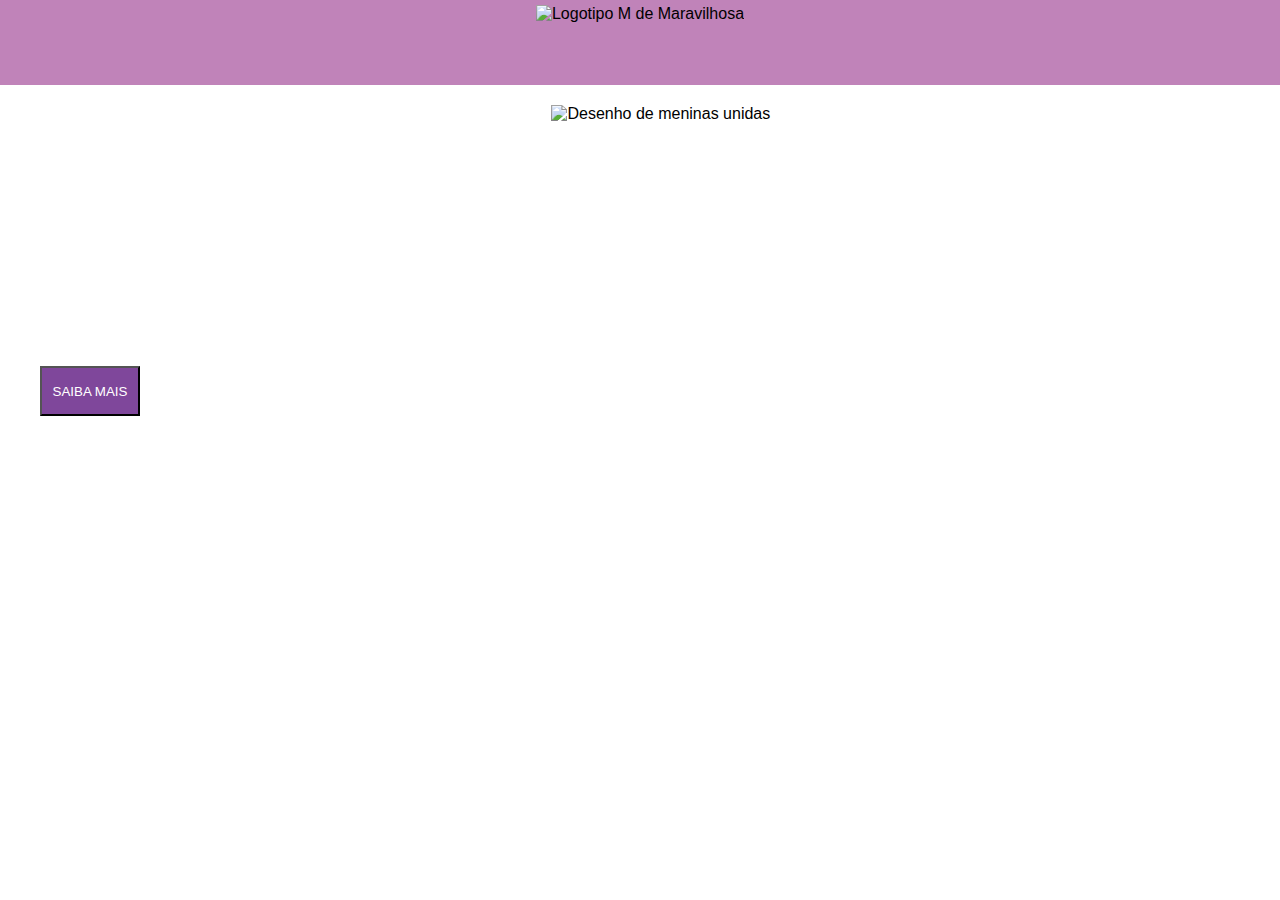
==== Maravilhosa/index.html @ 18daad85 "Criando header e adicionando elementos e estilo a ele" ====
<!DOCTYPE html>
<html lang="pt-br">
  <head>
    <meta charset="UTF-8" />
    <meta name="viewport" content="width=device-width, initial-scale=1.0" />
    <link
      href="https://fonts.googleapis.com/css?family=Montserrat:400,700,900|Roboto+Slab:700|Roboto:400,400i"
    />
    <link rel="stylesheet" href="style.css" />
    <title>M de maravilhosa</title>
  </head>

  <body>
    <nav>
      <div class="navbar">
        <div class="navbar_logotipo">
          <img src="img/logo-white.png" alt="Logotipo M de Maravilhosa" />
        </div>
      </div>
    </nav>

    <!-- Cabeçalho -->
    <header class="container-header">
      <div class="box-header--text">
        <h1 class="container-header--text">THE FUTURE IS FEMALE CODERS.</h1>

        <button class="container-header-button">SAIBA MAIS</button>
      </div>
      <div class="box-header--img">
        <img
          class="container-header--img"
          src="/img/bg-banner.png"
          alt="Desenho de meninas unidas"
        />
      </div>
    </header>

    <!-- Secao Maravilhosa -->

    <!-- AUTORA -->

    <!-- Footer -->
  </body>
</html>
---- Maravilhosa/style.css ----
* {
  box-sizing: border-box;
  padding: 0;
  margin: 0;
  font-family: 'Montserrat', Arial, Helvetica, sans-serif;
}

a {
    text-decoration: none;
    color: inherit;
    margin: 2px;
}

/* NAVBAR */

.navbar{
    background-color: #C083B9;
    width: 100%;
    height: 85px;
}

.navbar_logotipo {
    text-align: center;
    padding: 5px;
}

/* -------------------------------------------------------------------------------- */


/* HEADER */

.container-header {
    display: flex;
    width: 100%;
    height: 100%;
    background: url(/img/backgroud_header_01.jpg);
}
.box-header--text {
    display: flex;
    flex-direction: column;
    width: 100%;
    height: 100%;
    padding: 0 40px;

}
.container-header--text{
    color: #fff;
    font-size: 20pt;
    padding: 63px 0;
}
.container-header-button{
    width: 100px;
    height: 50px;
    background-color: #7F479B;
    color: #fff;

}
.box-header--img{
    display: flex;
    width: 100%;
    height: 100%;
    padding: 20px 350px 65px;
}
.container-header--img{
    width: 500px;
    height: 290px;
}


/* --- BOTAO --- */
  


/*********** HEADER   *********/



/* SECAO Maravilhosa */



/* AUTORA */



/* SECAO Recado */



/* FOOTER */


/* MEDIA QUERY */
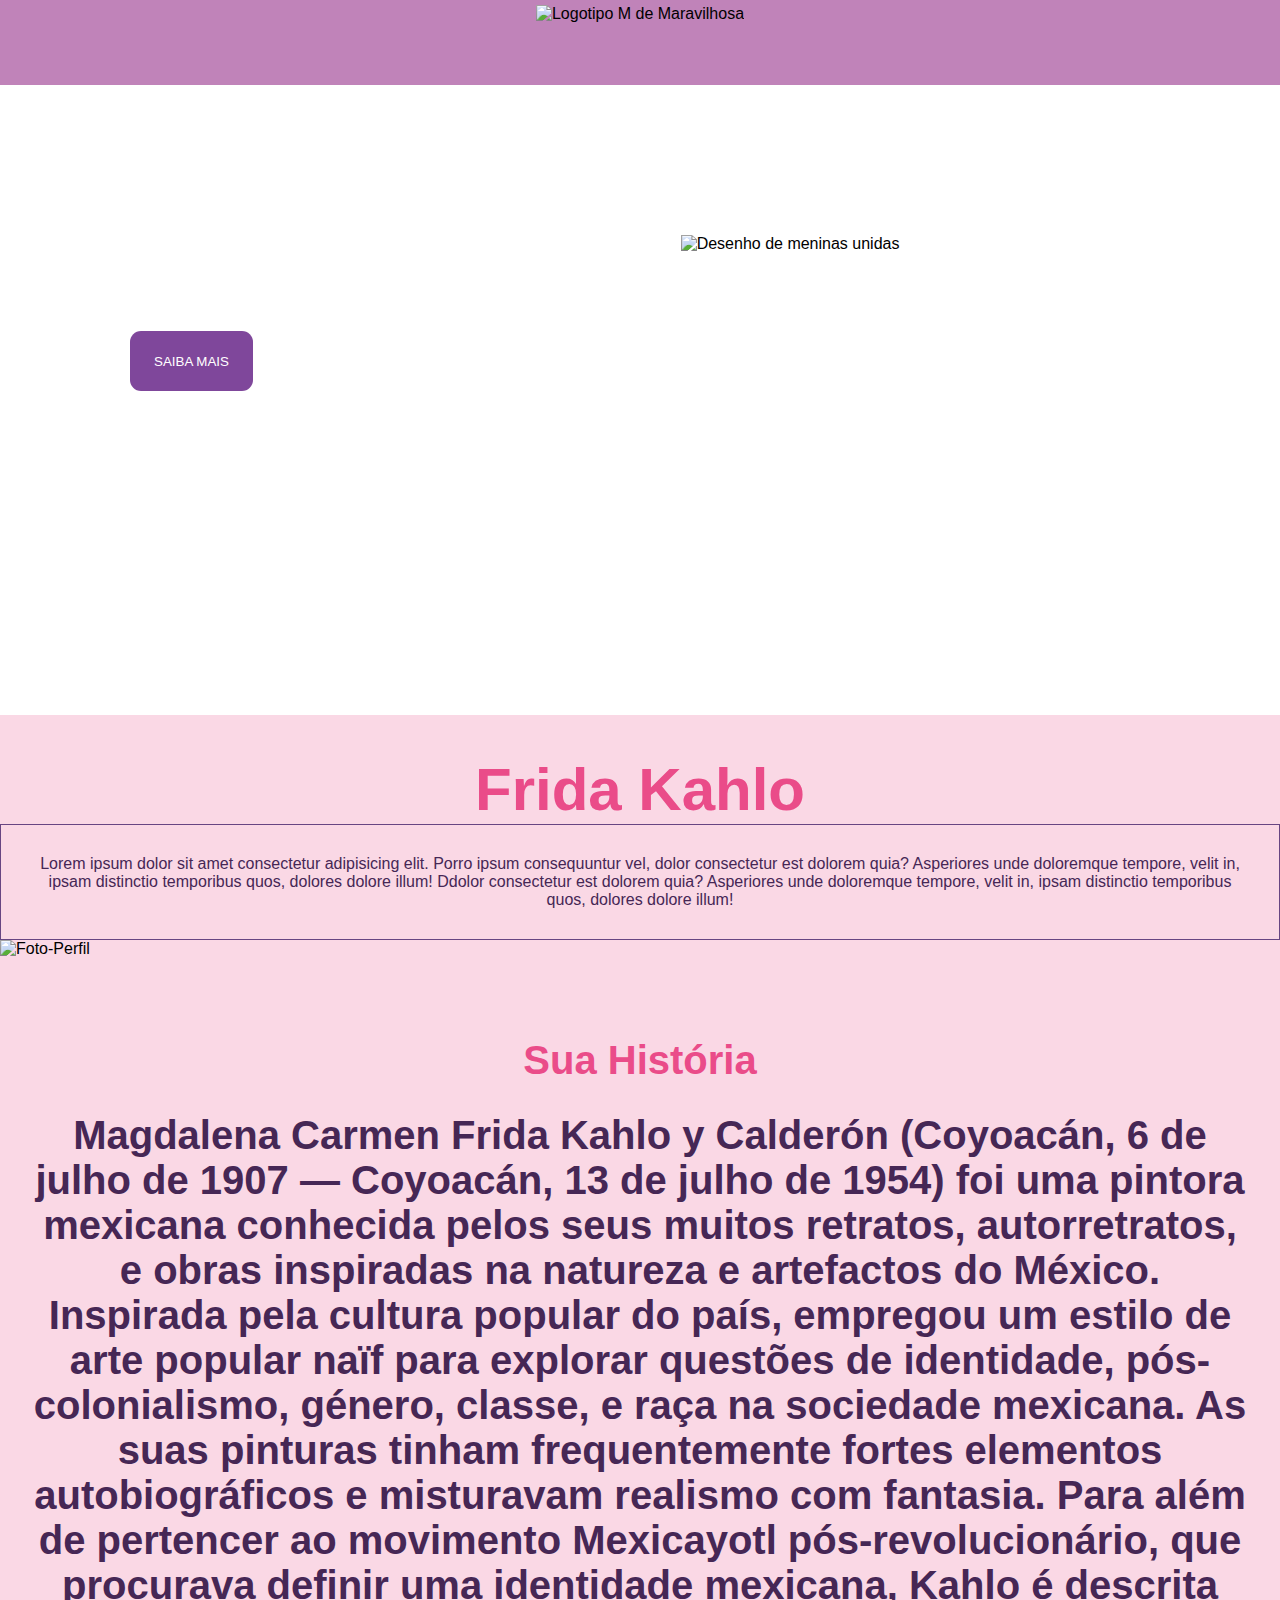
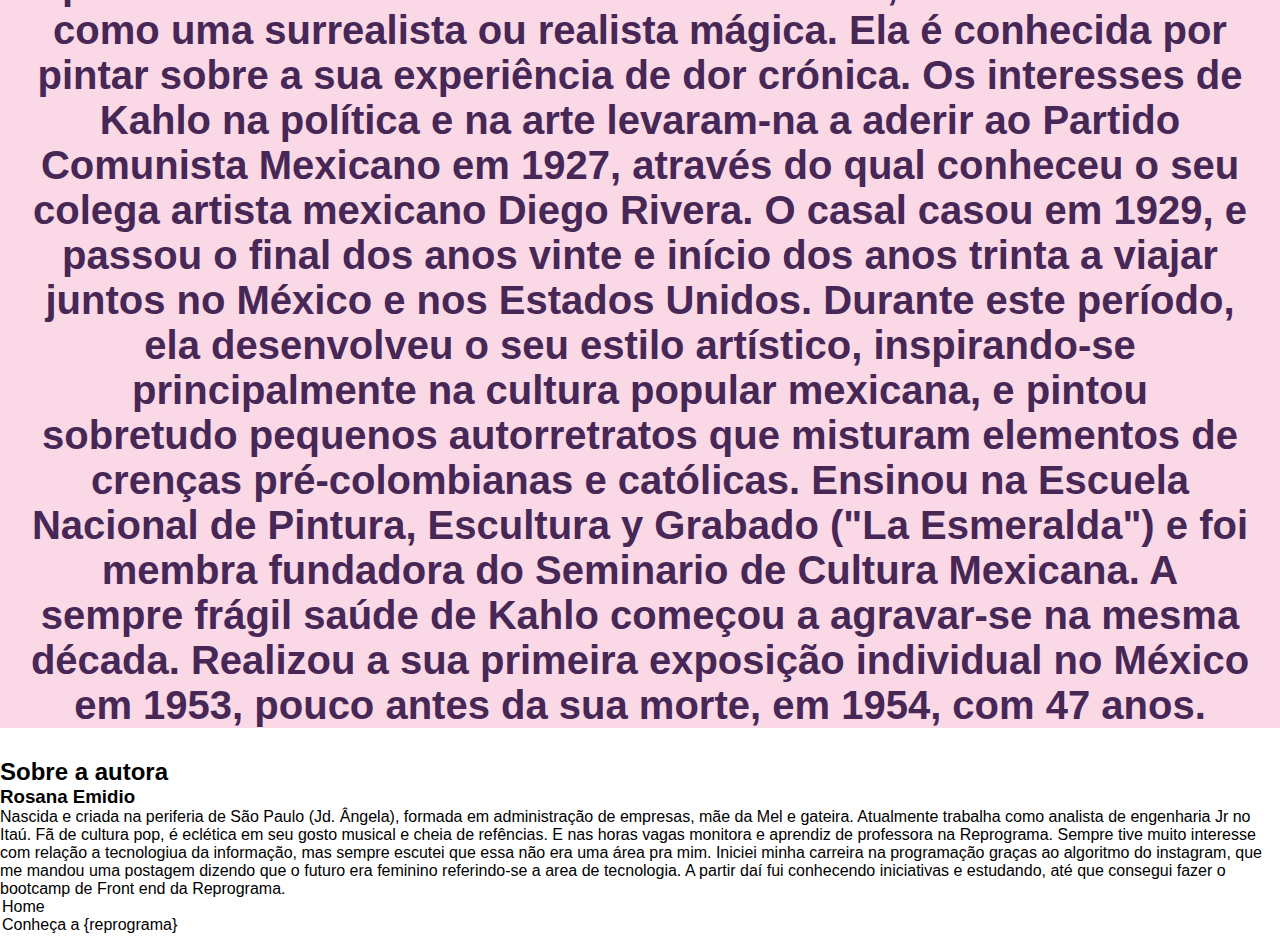
==== commit 78adfeeb: "Criando a section e adicionando elementos e estilo a ele" ====
--- a/Maravilhosa/index.html
+++ b/Maravilhosa/index.html
@@ -36,9 +36,85 @@
     </header>
 
     <!-- Secao Maravilhosa -->
-
+    <section class="container-section">
+        <div class="box-section--title">
+        <h2>Frida Kahlo</h2>
+      </div>
+      <div class="container-box--text">
+        <p class="box-text--paragraph"> 
+          Lorem ipsum dolor sit amet consectetur adipisicing elit. Porro ipsum
+          consequuntur vel, dolor consectetur est dolorem quia? Asperiores unde
+          doloremque tempore, velit in, ipsam distinctio temporibus quos,
+          dolores dolore illum! Ddolor consectetur est dolorem quia? Asperiores
+          unde doloremque tempore, velit in, ipsam distinctio temporibus quos,
+          dolores dolore illum!
+        </p>
+      </div>
+      <div>
+        <img src="/img/29-frida-maria-eduarda.jpg" alt="Foto-Perfil" />
+      </div>
+      <div class="box-section--history"> 
+      <h2 class="box-section--title">Sua História</h2>
+      <p class="box-section--text">
+        Magdalena Carmen Frida Kahlo y Calderón (Coyoacán, 6 de julho de 1907 —
+        Coyoacán, 13 de julho de 1954) foi uma pintora mexicana conhecida pelos
+        seus muitos retratos, autorretratos, e obras inspiradas na natureza e
+        artefactos do México. Inspirada pela cultura popular do país, empregou
+        um estilo de arte popular naïf para explorar questões de identidade,
+        pós-colonialismo, género, classe, e raça na sociedade mexicana. As suas
+        pinturas tinham frequentemente fortes elementos autobiográficos e
+        misturavam realismo com fantasia. Para além de pertencer ao movimento
+        Mexicayotl pós-revolucionário, que procurava definir uma identidade
+        mexicana, Kahlo é descrita como uma surrealista ou realista mágica. Ela
+        é conhecida por pintar sobre a sua experiência de dor crónica. Os
+        interesses de Kahlo na política e na arte levaram-na a aderir ao Partido
+        Comunista Mexicano em 1927, através do qual conheceu o seu colega
+        artista mexicano Diego Rivera. O casal casou em 1929, e passou o final
+        dos anos vinte e início dos anos trinta a viajar juntos no México e nos
+        Estados Unidos. Durante este período, ela desenvolveu o seu estilo
+        artístico, inspirando-se principalmente na cultura popular mexicana, e
+        pintou sobretudo pequenos autorretratos que misturam elementos de
+        crenças pré-colombianas e católicas. Ensinou na Escuela Nacional de
+        Pintura, Escultura y Grabado ("La Esmeralda") e foi membra fundadora do
+        Seminario de Cultura Mexicana. A sempre frágil saúde de Kahlo começou a
+        agravar-se na mesma década. Realizou a sua primeira exposição individual
+        no México em 1953, pouco antes da sua morte, em 1954, com 47 anos.
+      </p>
+    </div>
+      </div>
+    </section>
     <!-- AUTORA -->
-
+    <section>
+      <div>
+        <h2>Sobre a autora</h2>
+        <h3>Rosana Emidio</h3>
+        <p>
+          Nascida e criada na periferia de São Paulo (Jd. Ângela), formada em
+          administração de empresas, mãe da Mel e gateira. Atualmente trabalha
+          como analista de engenharia Jr no Itaú. Fã de cultura pop, é eclética
+          em seu gosto musical e cheia de refências. E nas horas vagas monitora
+          e aprendiz de professora na Reprograma. Sempre tive muito interesse
+          com relação a tecnologiua da informação, mas sempre escutei que essa
+          não era uma área pra mim. Iniciei minha carreira na programação graças
+          ao algoritmo do instagram, que me mandou uma postagem dizendo que o
+          futuro era feminino referindo-se a area de tecnologia. A partir daí
+          fui conhecendo iniciativas e estudando, até que consegui fazer o
+          bootcamp de Front end da Reprograma.
+        </p>
+    </section>
     <!-- Footer -->
+    <footer>
+      <ul>
+        <li>
+          <a href="#" target="_blank"> Home</a>
+        </li>
+        <li><a href="#" target="_blank"> Conheça a {reprograma}</a></li>
+      </ul>
+      <img src="" alt="" />
+      <img src="" alt="" />
+      <img src="" alt="" />
+      <img src="" alt="" />
+      <img src="" alt="" />
+    </footer>
   </body>
 </html>
--- a/Maravilhosa/style.css
+++ b/Maravilhosa/style.css
@@ -1,9 +1,8 @@
-
 * {
-  box-sizing: border-box;
-  padding: 0;
-  margin: 0;
-  font-family: 'Montserrat', Arial, Helvetica, sans-serif;
+    box-sizing: border-box;
+    padding: 0;
+    margin: 0;
+    font-family: 'Montserrat', Arial, Helvetica, sans-serif;
 }
 
 a {
@@ -14,7 +13,7 @@
 
 /* NAVBAR */
 
-.navbar{
+.navbar {
     background-color: #C083B9;
     width: 100%;
     height: 85px;
@@ -36,6 +35,16 @@
     height: 100%;
     background: url(/img/backgroud_header_01.jpg);
 }
+
+@media (min-width: 370px) and (max-width: 400px) {
+    .container-header {
+        display: grid;
+        width: 100%;
+        height: 100%;
+        background: url(/img/backgroud_header_01.jpg);
+    }
+}
+
 .box-header--text {
     display: flex;
     flex-direction: column;
@@ -44,40 +53,126 @@
     padding: 0 40px;
 
 }
-.container-header--text{
+
+@media (min-width: 370px) and (max-width: 400px) {
+    .box-header--text {
+        display: flex;
+        flex-direction: column;
+        width: 100%;
+        height: 100%;
+        padding: 60px 0px 32px 40px;
+        gap: 22px;
+        justify-content: center;
+
+    }
+}
+
+.container-header--text {
     color: #fff;
-    font-size: 20pt;
-    padding: 63px 0;
+    font-size: 30pt;
+    padding: 78px 29px;
+    text-align: left;
 }
-.container-header-button{
-    width: 100px;
-    height: 50px;
+
+@media (min-width: 370px) and (max-width: 400px) {
+    .container-header--text {
+        display: flex;
+        flex-direction: column;
+        width: 100%;
+        height: 100%;
+        padding: 0 40px;
+
+
+    }
+}
+
+/* --- BOTAO --- */
+.container-header-button {
+    width: 123px;
+    height: 60px;
     background-color: #7F479B;
     color: #fff;
+    border-radius: 11px;
+    margin: 0px 90px;
+    cursor: pointer;
+    border: none;
+}
 
-}
-.box-header--img{
+.box-header--img {
     display: flex;
     width: 100%;
     height: 100%;
-    padding: 20px 350px 65px;
-}
-.container-header--img{
-    width: 500px;
-    height: 290px;
+    padding: 150px 0 100px 0;
 }
 
+@media (min-width: 370px) and (max-width: 400px) {
+    .box-header--img {
+        width: 100%;
+        height: 100%;
+        display: flex;
+        padding: 0;
 
-/* --- BOTAO --- */
-  
+    }
+
+
+}
+
+.container-header--img {
+    width: 90%;
+    height: 380px;
+    margin-left: 20px;
+
+}
+
+@media (min-width: 370px) and (max-width: 400px) {
+    .container-header--img {
+        width: 376px;
+        height: 226px;
+        margin-left: 0;
+
+    }
+}
 
 
 /*********** HEADER   *********/
 
+/* SECAO Maravilhosa */
+.container-section{
+    background-color: #FAD8E5;
+    align-items: center;
+    width: 100%;
+    height: 100%;
+}
+.container-box--text{
+    border: 1px solid #674582;
 
-
-/* SECAO Maravilhosa */
-
+}
+.box-text--paragraph{
+    margin: 42px;
+    margin: 30px;
+    color: #462755;
+    text-align: center;
+}
+.box-section--title{
+    color: #EA4C89;
+    font-size: 40px;
+    text-align: center;
+    font-weight: bold;
+    padding-top: 40px;
+}
+.box-section--history{
+    color: #EA4C89;
+    font-size: 40px;
+    text-align: center;
+    font-weight: bold;
+    padding-top: 40px;
+}
+.box-section--text{
+    margin: 42px;
+    margin: 30px;
+    color: #462755;
+    text-align: center;
+}
 
 
 /* AUTORA */
@@ -91,6 +186,4 @@
 /* FOOTER */
 
 
-/* MEDIA QUERY */
-
-
+/* MEDIA QUERY */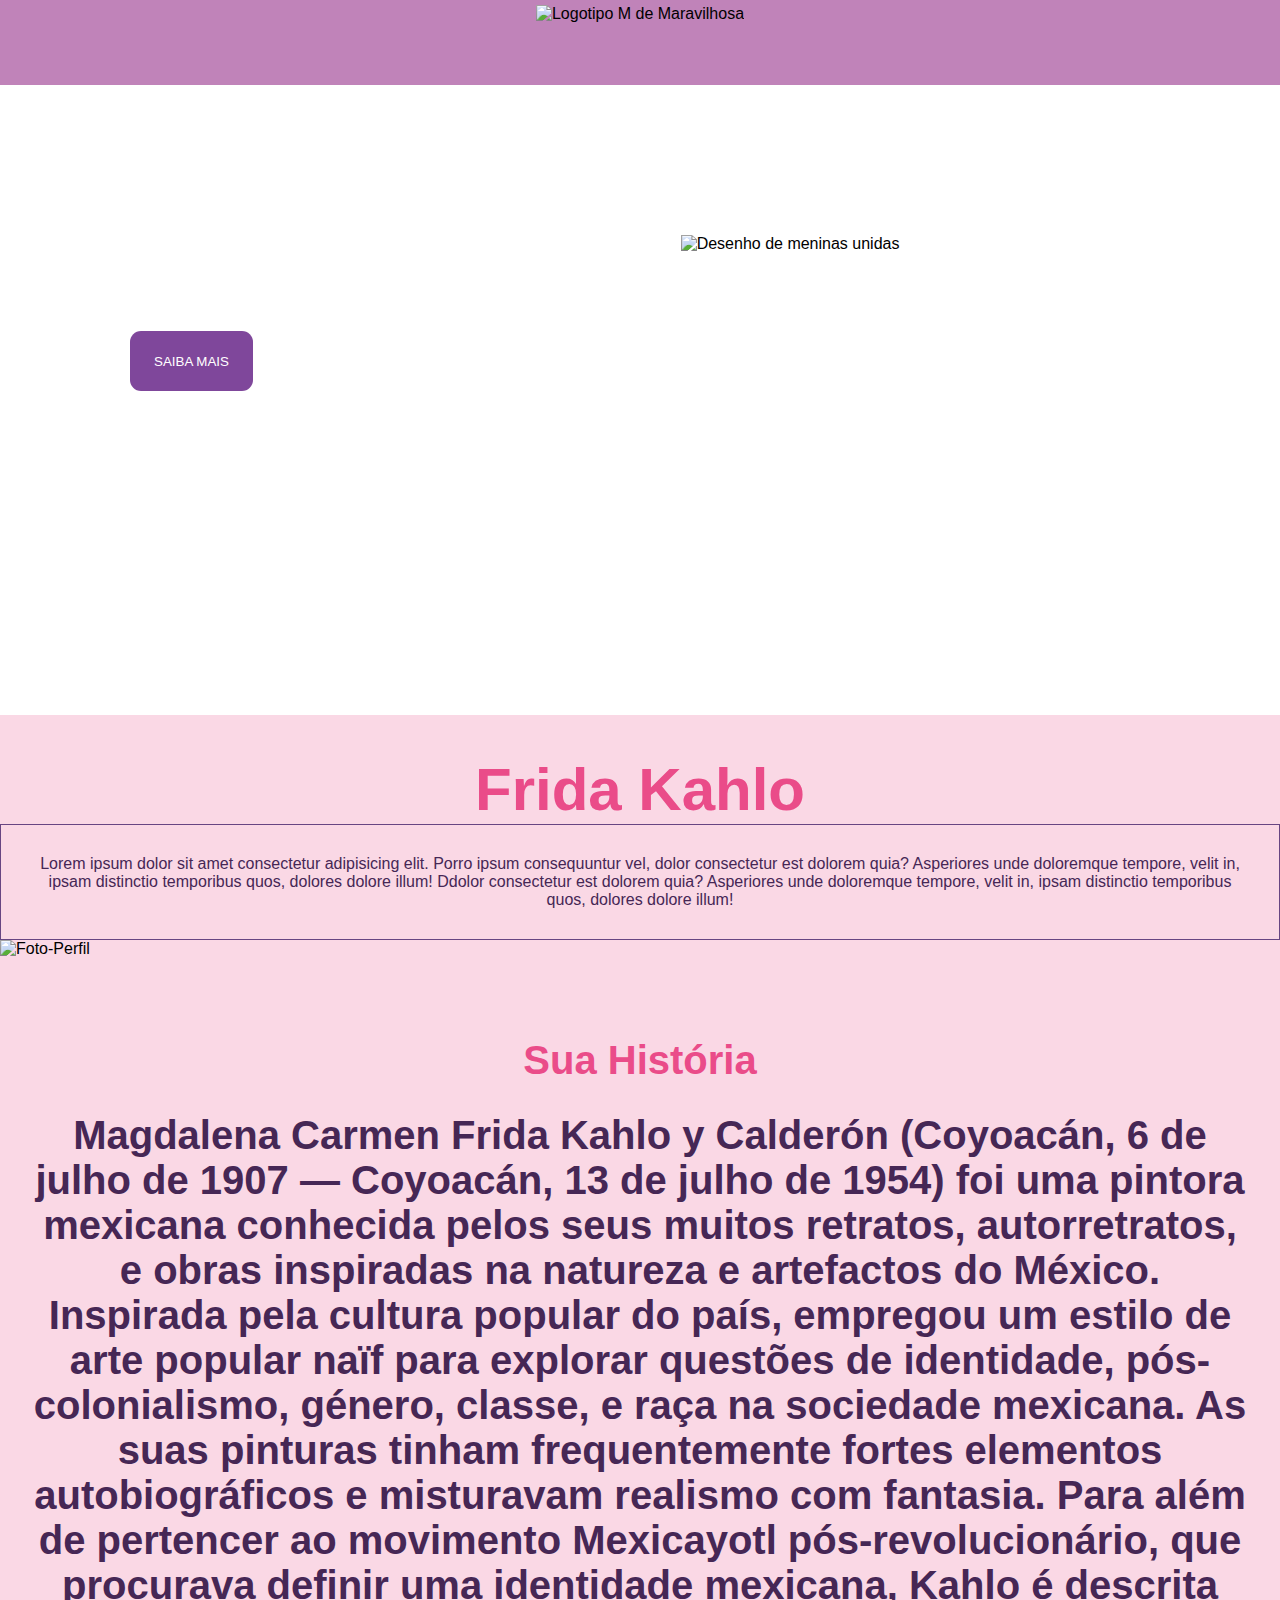
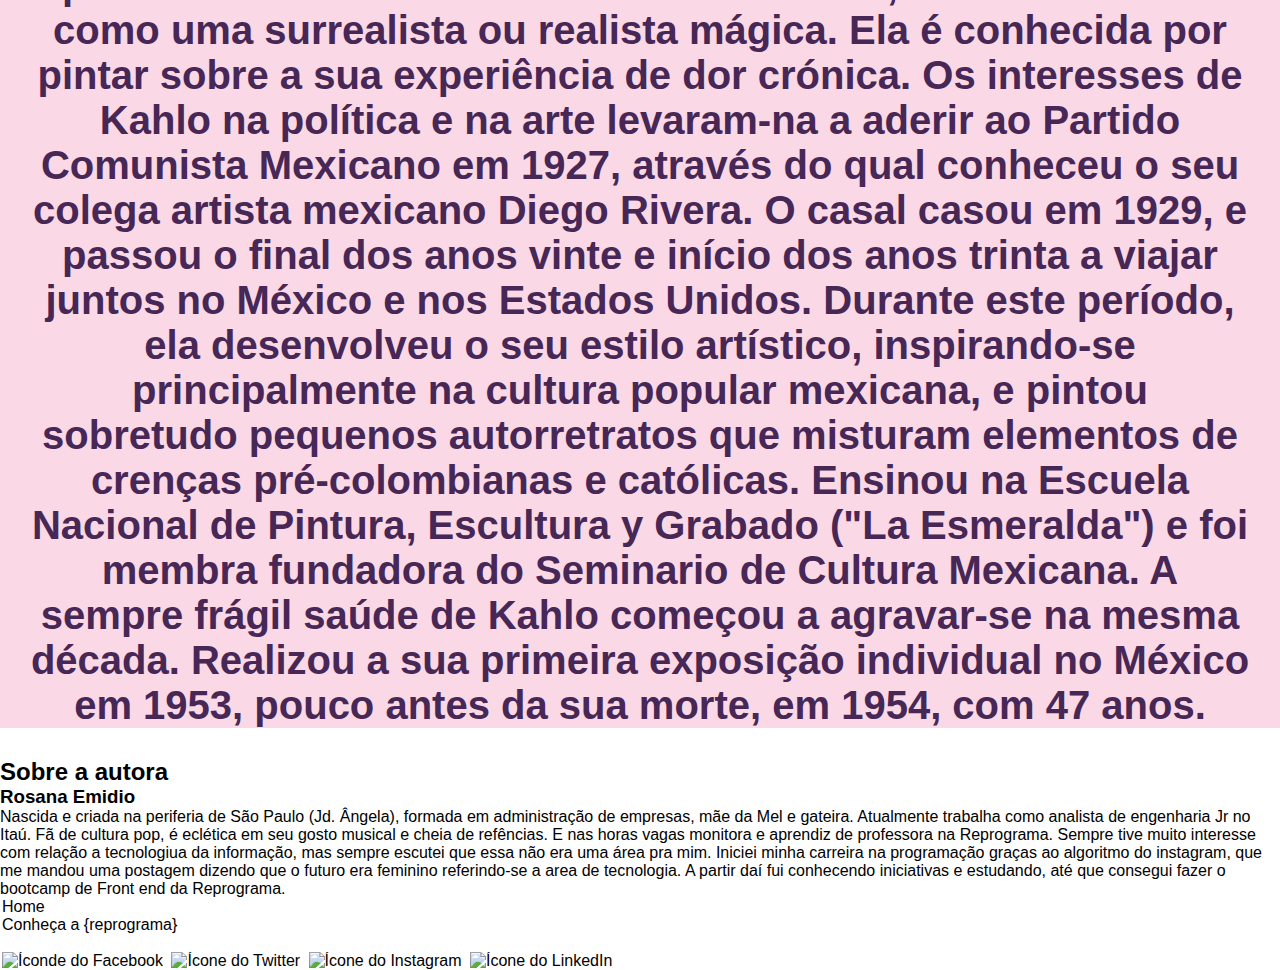
==== commit 93660ccc: "Criando o footer e adicionando elementos e estilo a ele" ====
--- a/Maravilhosa/index.html
+++ b/Maravilhosa/index.html
@@ -104,17 +104,34 @@
     </section>
     <!-- Footer -->
     <footer>
-      <ul>
-        <li>
-          <a href="#" target="_blank"> Home</a>
-        </li>
-        <li><a href="#" target="_blank"> Conheça a {reprograma}</a></li>
-      </ul>
-      <img src="" alt="" />
-      <img src="" alt="" />
-      <img src="" alt="" />
-      <img src="" alt="" />
-      <img src="" alt="" />
+        <footer class="footer">
+            <div class="footer__menu">
+                <ul class="footer__links">
+                    <li>
+                        <a href="/">Home</a>
+                    </li>
+                    <li>
+                        <a href="http://www.reprograma.com.br/" target="_blank">Conheça a {reprograma}</a>
+                    </li>
+                </ul>
+    
+                <img src="img/logo-white.png" alt="">
+    
+                <div class="navegacao__redes-sociais">
+                    <a href="https://www.facebook.com/ReprogramaBr/" target="_blank">
+                        <img src="./img/icon-facebook.png" alt="Íconde do Facebook">
+                    </a>
+                    <a href="https://twitter.com/ReprogramaBr" target="_blank">
+                        <img src="./img/icon-twitter.png" alt="Ícone do Twitter">
+                    </a>
+                    <a href="https://www.instagram.com/reprogramabr/" target="_blank">
+                        <img src="./img/icon-instagram.png" alt="Ícone do Instagram">
+                    </a>
+                    <a href="https://www.linkedin.com/company/reprogramabr/" target="_blank">
+                        <img src="./img/icon-linkedin.png" alt="Ícone do LinkedIn">
+                    </a>
+                </div>
+            </div>
     </footer>
   </body>
 </html>
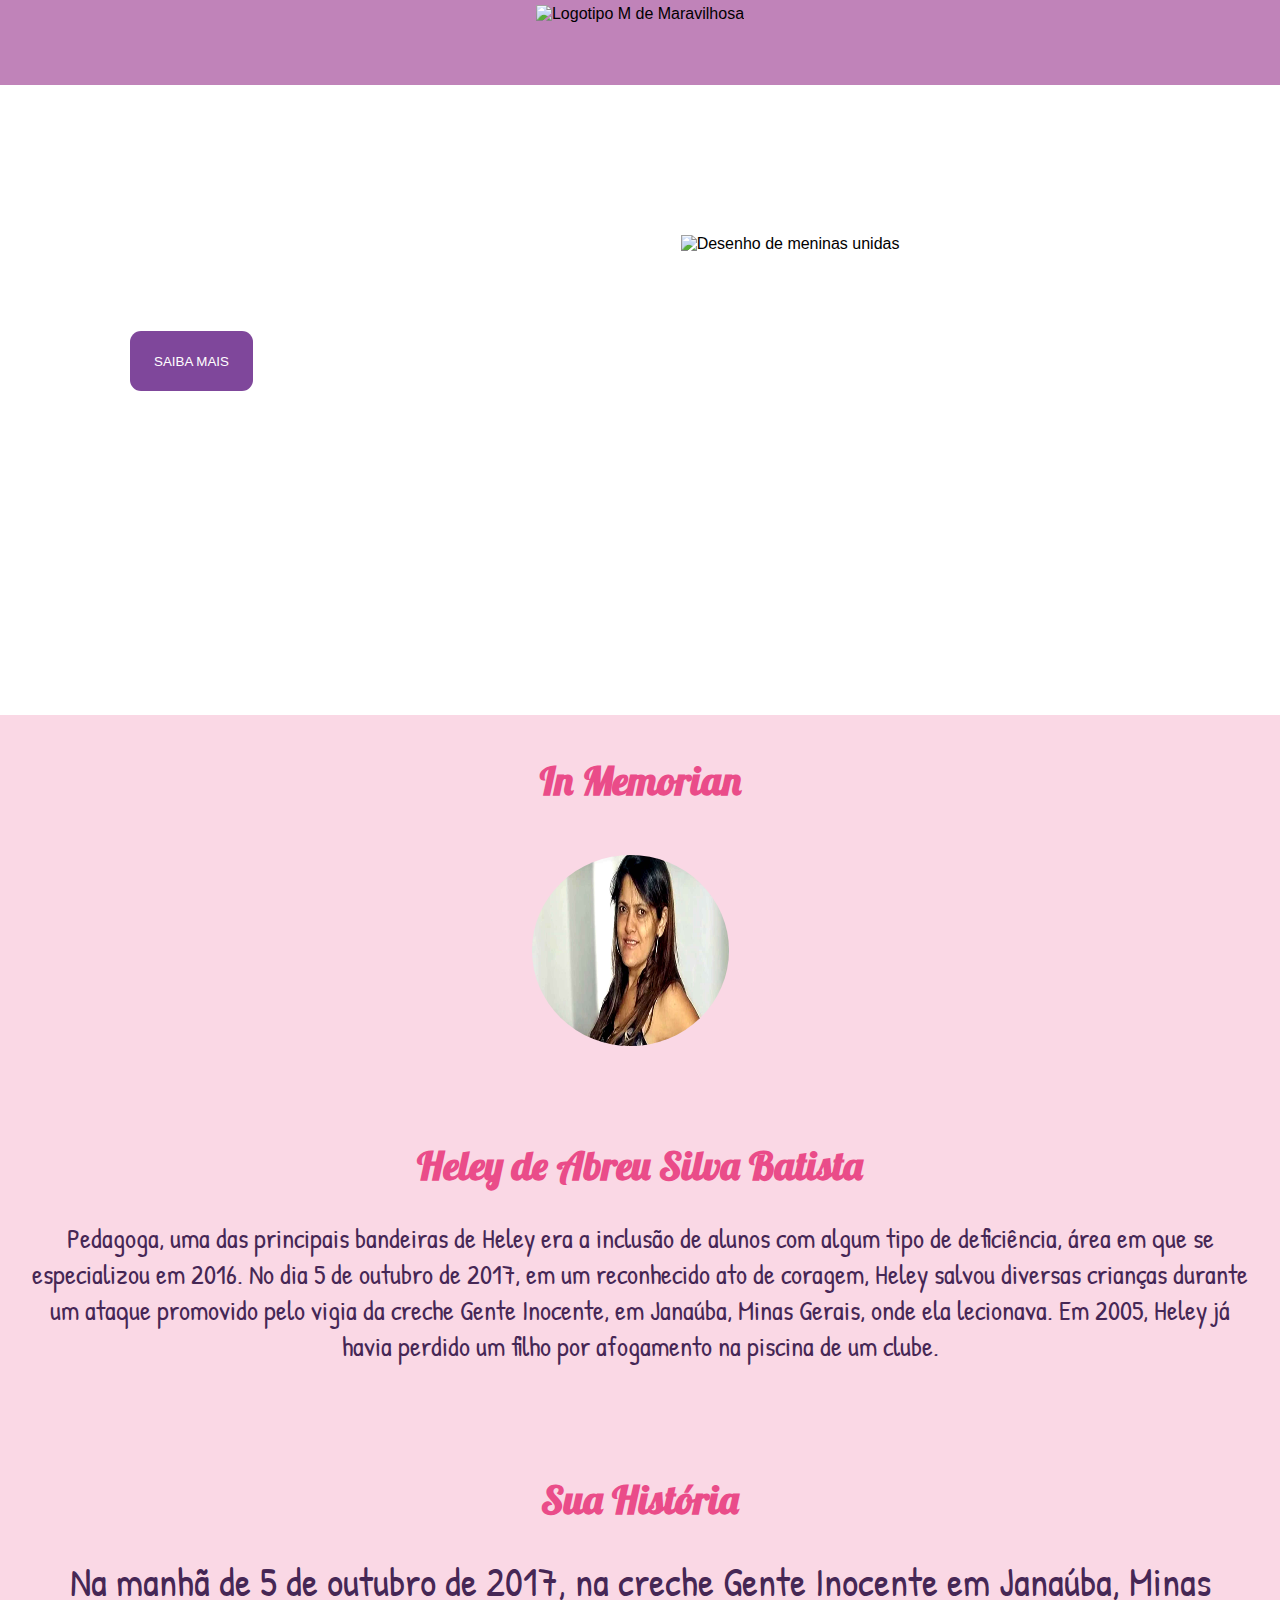
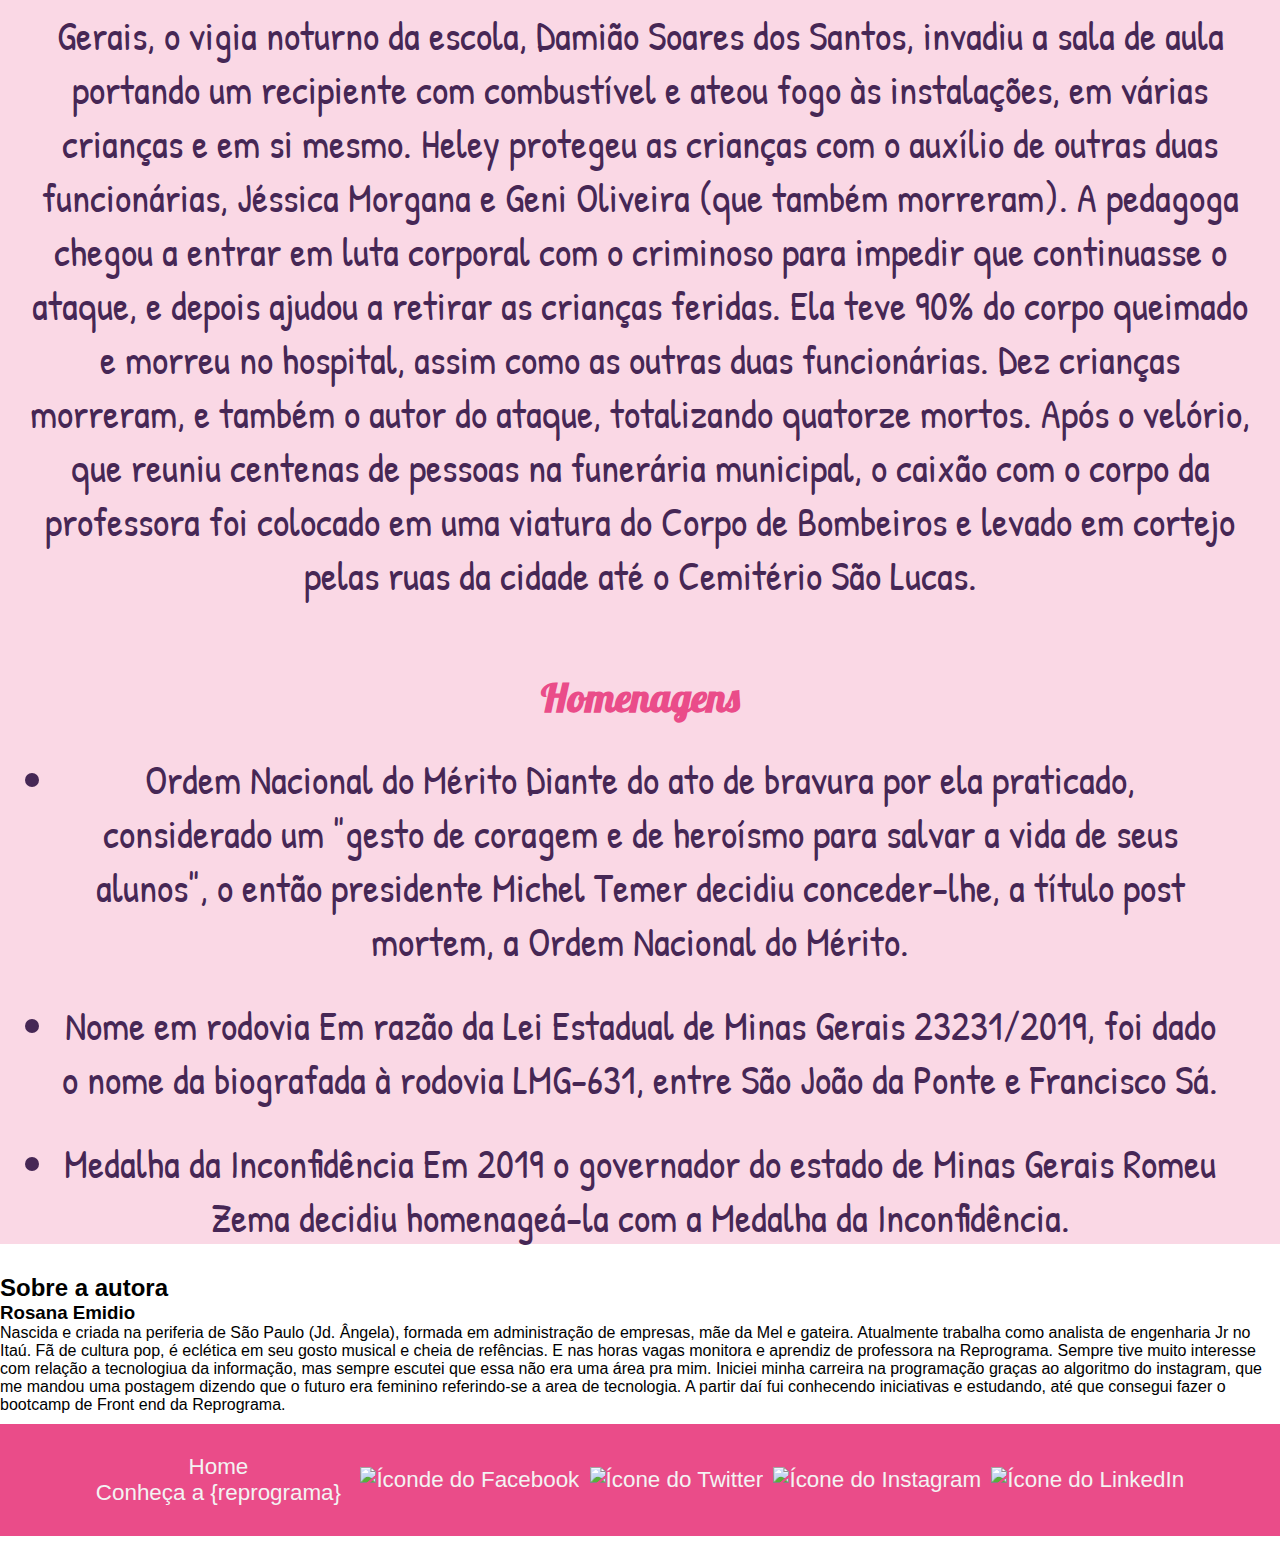
==== commit 8344f477: "app web finalizado" ====
--- a/Maravilhosa/index.html
+++ b/Maravilhosa/index.html
@@ -1,137 +1,147 @@
 <!DOCTYPE html>
 <html lang="pt-br">
-  <head>
-    <meta charset="UTF-8" />
-    <meta name="viewport" content="width=device-width, initial-scale=1.0" />
-    <link
-      href="https://fonts.googleapis.com/css?family=Montserrat:400,700,900|Roboto+Slab:700|Roboto:400,400i"
-    />
-    <link rel="stylesheet" href="style.css" />
-    <title>M de maravilhosa</title>
-  </head>
 
-  <body>
-    <nav>
-      <div class="navbar">
-        <div class="navbar_logotipo">
-          <img src="img/logo-white.png" alt="Logotipo M de Maravilhosa" />
+<head>
+  <meta charset="UTF-8" />
+  <meta name="viewport" content="width=device-width, initial-scale=1.0" />
+  <link href="https://fonts.googleapis.com/css?family=Montserrat:400,700,900|Roboto+Slab:700|Roboto:400,400i" />
+  <link rel="stylesheet" href="style.css" />
+  <title>M de maravilhosa</title>
+</head>
+
+<body>
+  <nav>
+    <div class="navbar">
+      <div class="navbar_logotipo">
+        <img src="img/logo-white.png" alt="Logotipo M de Maravilhosa" />
+      </div>
+    </div>
+  </nav>
+
+  <!-- Cabeçalho -->
+  <header class="container-header">
+    <div class="box-header--text">
+      <h1 class="container-header--text">THE FUTURE IS FEMALE CODERS.</h1>
+
+      <button class="container-header-button">SAIBA MAIS</button>
+    </div>
+    <div class="box-header--img">
+      <img class="container-header--img" src="/img/bg-banner.png" alt="Desenho de meninas unidas" />
+    </div>
+  </header>
+
+  <!-- Secao Maravilhosa -->
+  <section class="container-section">
+    <div class="box-section">
+      <h2 class="box-section--title">In Memorian</h2>
+      <img class="photo-perfil" src="/img/professora-Heley-Abreu-Batista.jpg"
+        alt="Foto da professora-Heley-Abreu-Batista" />
+      <h2 class="box-section--title">Heley de Abreu Silva Batista</h2>
+
+      <div class="container-box--text">
+        <p class="box-text--paragraph">
+          Pedagoga, uma das principais bandeiras de Heley era a inclusão de alunos com algum tipo de deficiência, área
+          em que se especializou em 2016.
+
+          No dia 5 de outubro de 2017, em um reconhecido ato de coragem, Heley salvou diversas crianças durante um
+          ataque promovido pelo vigia da creche Gente Inocente, em Janaúba, Minas Gerais, onde ela lecionava.
+
+          Em 2005, Heley já havia perdido um filho por afogamento na piscina de um clube.
+        </p>
+      </div>
+
+    </div>
+    <div class="box-section--history">
+      <h2 class="box-section--title">Sua História</h2>
+
+      <p class="box-section--text">
+
+        Na manhã de 5 de outubro de 2017, na creche Gente Inocente em Janaúba, Minas Gerais, o vigia noturno da escola,
+        Damião Soares dos Santos, invadiu a sala de aula portando um recipiente com combustível e ateou fogo às
+        instalações, em várias crianças e em si mesmo. Heley protegeu as crianças com o auxílio de outras duas
+        funcionárias, Jéssica Morgana e Geni Oliveira (que também morreram). A pedagoga chegou a entrar em luta corporal
+        com o criminoso para impedir que continuasse o ataque, e depois ajudou a retirar as crianças feridas. Ela teve
+        90% do corpo queimado e morreu no hospital, assim como as outras duas funcionárias. Dez crianças morreram, e
+        também o autor do ataque, totalizando quatorze mortos.
+
+        Após o velório, que reuniu centenas de pessoas na funerária municipal, o caixão com o corpo da professora foi
+        colocado em uma viatura do Corpo de Bombeiros e levado em cortejo pelas ruas da cidade até o Cemitério São
+        Lucas.
+      </p>
+
+        <h2 class="box-section--title">Homenagens</h2>
+        
+        <ul class="box-section--list">
+        <li class="box-section--list">        Ordem Nacional do Mérito
+          Diante do ato de bravura por ela praticado, considerado um "gesto de coragem e de heroísmo para salvar a vida de
+          seus alunos", o então presidente Michel Temer decidiu conceder-lhe, a título post mortem, a Ordem Nacional do
+          Mérito.</li>
+        <li class="box-section--list">        Nome em rodovia
+          Em razão da Lei Estadual de Minas Gerais 23231/2019, foi dado o nome da biografada à rodovia LMG-631, entre São
+          João da Ponte e Francisco Sá.</li>
+        <li class="box-section--list">        Medalha da Inconfidência
+          Em 2019 o governador do estado de Minas Gerais Romeu Zema decidiu homenageá-la com a Medalha da
+          Inconfidência.</li>
+      </ul>
+
+
+
+
+
+
+    </div>
+    </div>
+  </section>
+  <!-- AUTORA -->
+  <section>
+    <div>
+      <h2>Sobre a autora</h2>
+      <h3>Rosana Emidio</h3>
+      <p>
+        Nascida e criada na periferia de São Paulo (Jd. Ângela), formada em
+        administração de empresas, mãe da Mel e gateira. Atualmente trabalha
+        como analista de engenharia Jr no Itaú. Fã de cultura pop, é eclética
+        em seu gosto musical e cheia de refências. E nas horas vagas monitora
+        e aprendiz de professora na Reprograma. Sempre tive muito interesse
+        com relação a tecnologiua da informação, mas sempre escutei que essa
+        não era uma área pra mim. Iniciei minha carreira na programação graças
+        ao algoritmo do instagram, que me mandou uma postagem dizendo que o
+        futuro era feminino referindo-se a area de tecnologia. A partir daí
+        fui conhecendo iniciativas e estudando, até que consegui fazer o
+        bootcamp de Front end da Reprograma.
+      </p>
+  </section>
+  <!-- Footer -->
+  <footer>
+    <footer class="footer">
+      <div class="footer__menu">
+        <ul class="footer__links">
+          <li>
+            <a href="/">Home</a>
+          </li>
+          <li>
+            <a href="http://www.reprograma.com.br/" target="_blank">Conheça a {reprograma}</a>
+          </li>
+        </ul>
+
+        <img src="img/logo-white.png" alt="">
+
+        <div class="navegacao__redes-sociais">
+          <a href="https://www.facebook.com/ReprogramaBr/" target="_blank">
+            <img src="./img/icon-facebook.png" alt="Íconde do Facebook">
+          </a>
+          <a href="https://twitter.com/ReprogramaBr" target="_blank">
+            <img src="./img/icon-twitter.png" alt="Ícone do Twitter">
+          </a>
+          <a href="https://www.instagram.com/reprogramabr/" target="_blank">
+            <img src="./img/icon-instagram.png" alt="Ícone do Instagram">
+          </a>
+          <a href="https://www.linkedin.com/company/reprogramabr/" target="_blank">
+            <img src="./img/icon-linkedin.png" alt="Ícone do LinkedIn">
+          </a>
         </div>
       </div>
-    </nav>
+    </footer>
+</body>
 
-    <!-- Cabeçalho -->
-    <header class="container-header">
-      <div class="box-header--text">
-        <h1 class="container-header--text">THE FUTURE IS FEMALE CODERS.</h1>
-
-        <button class="container-header-button">SAIBA MAIS</button>
-      </div>
-      <div class="box-header--img">
-        <img
-          class="container-header--img"
-          src="/img/bg-banner.png"
-          alt="Desenho de meninas unidas"
-        />
-      </div>
-    </header>
-
-    <!-- Secao Maravilhosa -->
-    <section class="container-section">
-        <div class="box-section--title">
-        <h2>Frida Kahlo</h2>
-      </div>
-      <div class="container-box--text">
-        <p class="box-text--paragraph"> 
-          Lorem ipsum dolor sit amet consectetur adipisicing elit. Porro ipsum
-          consequuntur vel, dolor consectetur est dolorem quia? Asperiores unde
-          doloremque tempore, velit in, ipsam distinctio temporibus quos,
-          dolores dolore illum! Ddolor consectetur est dolorem quia? Asperiores
-          unde doloremque tempore, velit in, ipsam distinctio temporibus quos,
-          dolores dolore illum!
-        </p>
-      </div>
-      <div>
-        <img src="/img/29-frida-maria-eduarda.jpg" alt="Foto-Perfil" />
-      </div>
-      <div class="box-section--history"> 
-      <h2 class="box-section--title">Sua História</h2>
-      <p class="box-section--text">
-        Magdalena Carmen Frida Kahlo y Calderón (Coyoacán, 6 de julho de 1907 —
-        Coyoacán, 13 de julho de 1954) foi uma pintora mexicana conhecida pelos
-        seus muitos retratos, autorretratos, e obras inspiradas na natureza e
-        artefactos do México. Inspirada pela cultura popular do país, empregou
-        um estilo de arte popular naïf para explorar questões de identidade,
-        pós-colonialismo, género, classe, e raça na sociedade mexicana. As suas
-        pinturas tinham frequentemente fortes elementos autobiográficos e
-        misturavam realismo com fantasia. Para além de pertencer ao movimento
-        Mexicayotl pós-revolucionário, que procurava definir uma identidade
-        mexicana, Kahlo é descrita como uma surrealista ou realista mágica. Ela
-        é conhecida por pintar sobre a sua experiência de dor crónica. Os
-        interesses de Kahlo na política e na arte levaram-na a aderir ao Partido
-        Comunista Mexicano em 1927, através do qual conheceu o seu colega
-        artista mexicano Diego Rivera. O casal casou em 1929, e passou o final
-        dos anos vinte e início dos anos trinta a viajar juntos no México e nos
-        Estados Unidos. Durante este período, ela desenvolveu o seu estilo
-        artístico, inspirando-se principalmente na cultura popular mexicana, e
-        pintou sobretudo pequenos autorretratos que misturam elementos de
-        crenças pré-colombianas e católicas. Ensinou na Escuela Nacional de
-        Pintura, Escultura y Grabado ("La Esmeralda") e foi membra fundadora do
-        Seminario de Cultura Mexicana. A sempre frágil saúde de Kahlo começou a
-        agravar-se na mesma década. Realizou a sua primeira exposição individual
-        no México em 1953, pouco antes da sua morte, em 1954, com 47 anos.
-      </p>
-    </div>
-      </div>
-    </section>
-    <!-- AUTORA -->
-    <section>
-      <div>
-        <h2>Sobre a autora</h2>
-        <h3>Rosana Emidio</h3>
-        <p>
-          Nascida e criada na periferia de São Paulo (Jd. Ângela), formada em
-          administração de empresas, mãe da Mel e gateira. Atualmente trabalha
-          como analista de engenharia Jr no Itaú. Fã de cultura pop, é eclética
-          em seu gosto musical e cheia de refências. E nas horas vagas monitora
-          e aprendiz de professora na Reprograma. Sempre tive muito interesse
-          com relação a tecnologiua da informação, mas sempre escutei que essa
-          não era uma área pra mim. Iniciei minha carreira na programação graças
-          ao algoritmo do instagram, que me mandou uma postagem dizendo que o
-          futuro era feminino referindo-se a area de tecnologia. A partir daí
-          fui conhecendo iniciativas e estudando, até que consegui fazer o
-          bootcamp de Front end da Reprograma.
-        </p>
-    </section>
-    <!-- Footer -->
-    <footer>
-        <footer class="footer">
-            <div class="footer__menu">
-                <ul class="footer__links">
-                    <li>
-                        <a href="/">Home</a>
-                    </li>
-                    <li>
-                        <a href="http://www.reprograma.com.br/" target="_blank">Conheça a {reprograma}</a>
-                    </li>
-                </ul>
-    
-                <img src="img/logo-white.png" alt="">
-    
-                <div class="navegacao__redes-sociais">
-                    <a href="https://www.facebook.com/ReprogramaBr/" target="_blank">
-                        <img src="./img/icon-facebook.png" alt="Íconde do Facebook">
-                    </a>
-                    <a href="https://twitter.com/ReprogramaBr" target="_blank">
-                        <img src="./img/icon-twitter.png" alt="Ícone do Twitter">
-                    </a>
-                    <a href="https://www.instagram.com/reprogramabr/" target="_blank">
-                        <img src="./img/icon-instagram.png" alt="Ícone do Instagram">
-                    </a>
-                    <a href="https://www.linkedin.com/company/reprogramabr/" target="_blank">
-                        <img src="./img/icon-linkedin.png" alt="Ícone do LinkedIn">
-                    </a>
-                </div>
-            </div>
-    </footer>
-  </body>
-</html>
+</html>--- a/Maravilhosa/style.css
+++ b/Maravilhosa/style.css
@@ -1,3 +1,5 @@
+@import url('https://fonts.googleapis.com/css2?family=Lobster&display=swap');
+@import url('https://fonts.googleapis.com/css2?family=Lobster&family=Patrick+Hand&display=swap');
 * {
     box-sizing: border-box;
     padding: 0;
@@ -143,28 +145,33 @@
     width: 100%;
     height: 100%;
 }
-.container-box--text{
-    border: 1px solid #674582;
-
-}
+
 .box-text--paragraph{
-    margin: 42px;
     margin: 30px;
     color: #462755;
     text-align: center;
+    font-family: 'Patrick Hand', cursive;
+    font-size: 20pt;
+}
+.photo-perfil{
+    border-radius: 50%;
+    width: 197px;
+    height: 191px;
+    margin: 50px 532px;
+    image-rendering: -webkit-optimize-contrast;
 }
 .box-section--title{
     color: #EA4C89;
     font-size: 40px;
     text-align: center;
-    font-weight: bold;
+    font-family: 'Lobster', cursive;
     padding-top: 40px;
 }
 .box-section--history{
     color: #EA4C89;
     font-size: 40px;
     text-align: center;
-    font-weight: bold;
+    font-family: 'Patrick Hand', cursive;
     padding-top: 40px;
 }
 .box-section--text{
@@ -172,6 +179,14 @@
     margin: 30px;
     color: #462755;
     text-align: center;
+    font-family: 'Patrick Hand', cursive;
+}
+.box-section--list{
+    margin: 42px;
+    margin: 30px;
+    color: #462755;
+    text-align: center;
+    font-family: 'Patrick Hand', cursive;
 }
 
 
@@ -184,6 +199,46 @@
 
 
 /* FOOTER */
-
+/* FOOTER */
+
+
+.footer {
+    background: #EA4C89;
+    color: #F3F3F3;
+    
+  }
+  
+  .footer__menu {
+    display: flex;
+    flex-wrap: wrap;
+    align-items: center;
+    justify-content: space-around;
+    margin: 10px 60px;
+    font-size: 1.4rem;
+    padding: 30px;
+  }
+  
+  .footer__links {
+    display: block;
+    text-align: center;
+    list-style: none;
+  }
+  
+  .footer__facebook {
+    display: flex;
+  }
+  
+  .img-fb {
+    width: 20px;
+  }
+  
+  .footer_cc {
+    background: #5B5E5E;
+    display: flex;
+    align-items: center;
+    justify-content: center;
+    padding: 20px;
+  }
+  
 
 /* MEDIA QUERY */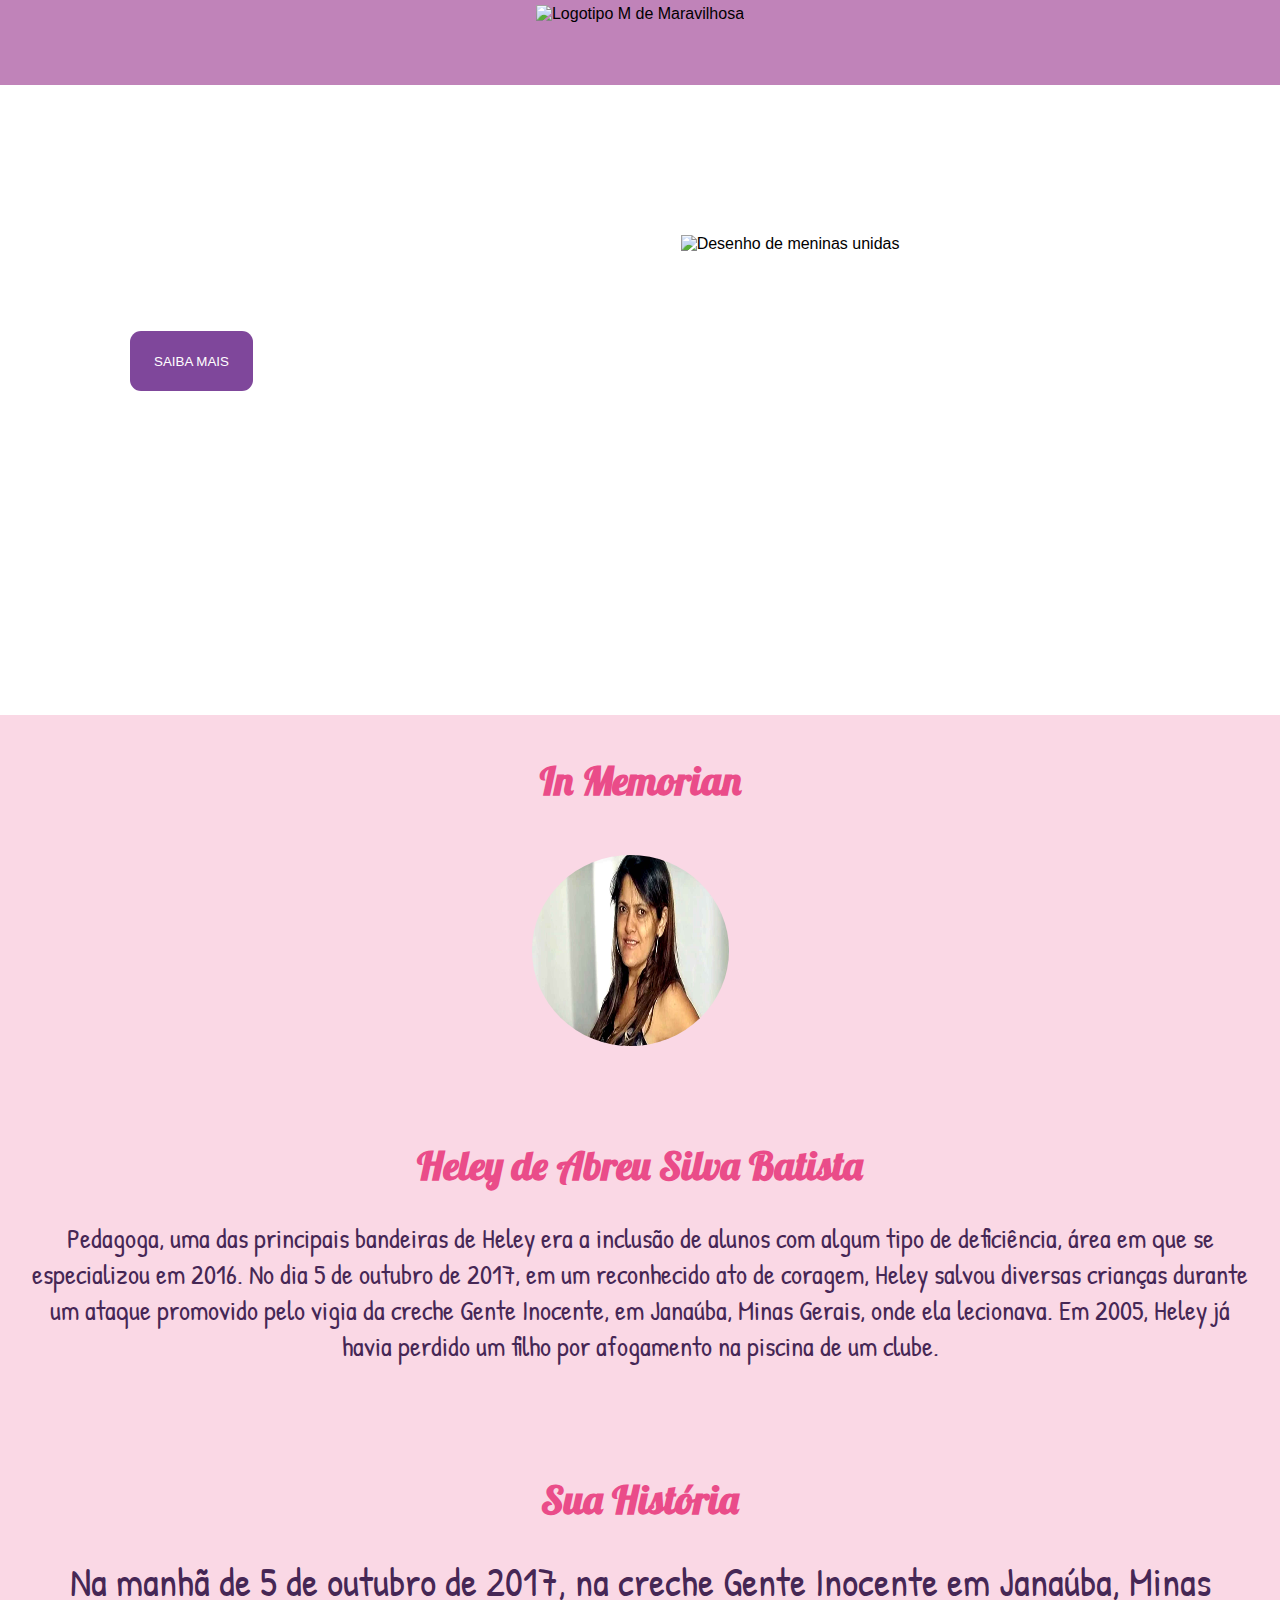
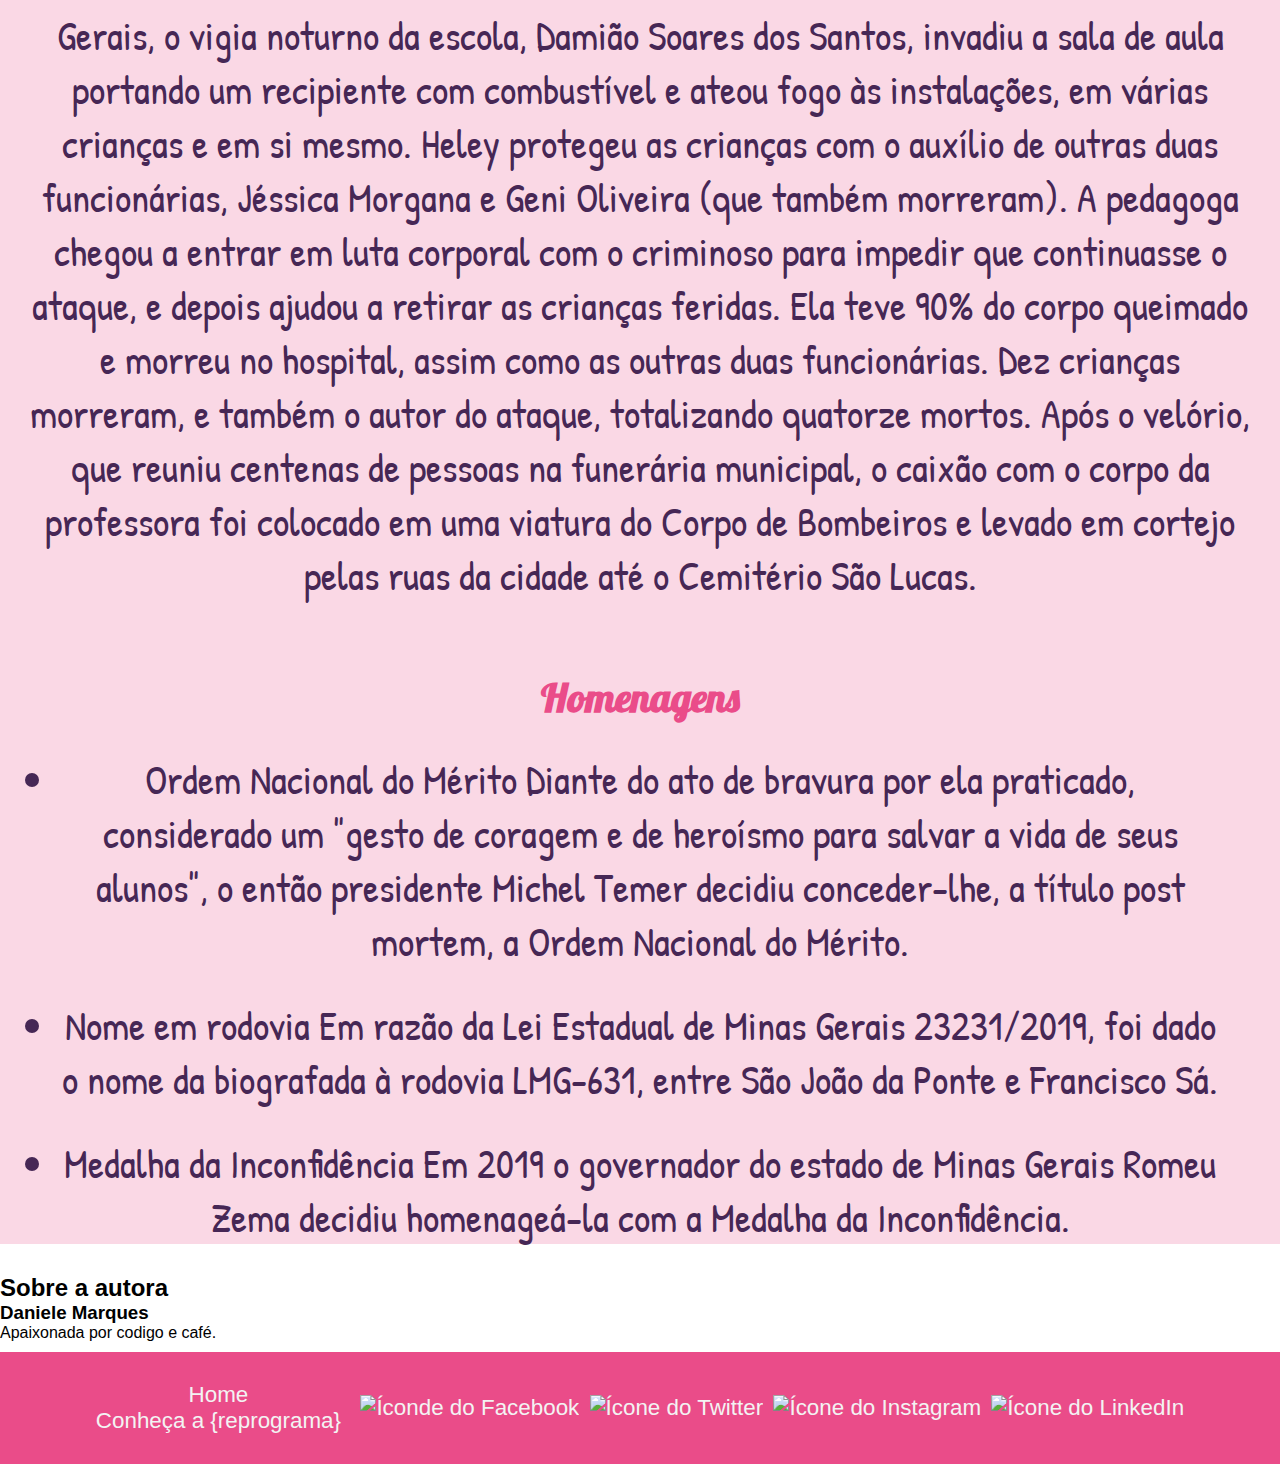
==== commit 42177bcf: "app web finalizado" ====
--- a/Maravilhosa/index.html
+++ b/Maravilhosa/index.html
@@ -96,20 +96,9 @@
   <section>
     <div>
       <h2>Sobre a autora</h2>
-      <h3>Rosana Emidio</h3>
+      <h3>Daniele Marques</h3>
       <p>
-        Nascida e criada na periferia de São Paulo (Jd. Ângela), formada em
-        administração de empresas, mãe da Mel e gateira. Atualmente trabalha
-        como analista de engenharia Jr no Itaú. Fã de cultura pop, é eclética
-        em seu gosto musical e cheia de refências. E nas horas vagas monitora
-        e aprendiz de professora na Reprograma. Sempre tive muito interesse
-        com relação a tecnologiua da informação, mas sempre escutei que essa
-        não era uma área pra mim. Iniciei minha carreira na programação graças
-        ao algoritmo do instagram, que me mandou uma postagem dizendo que o
-        futuro era feminino referindo-se a area de tecnologia. A partir daí
-        fui conhecendo iniciativas e estudando, até que consegui fazer o
-        bootcamp de Front end da Reprograma.
-      </p>
+Apaixonada por codigo e café.
   </section>
   <!-- Footer -->
   <footer>
